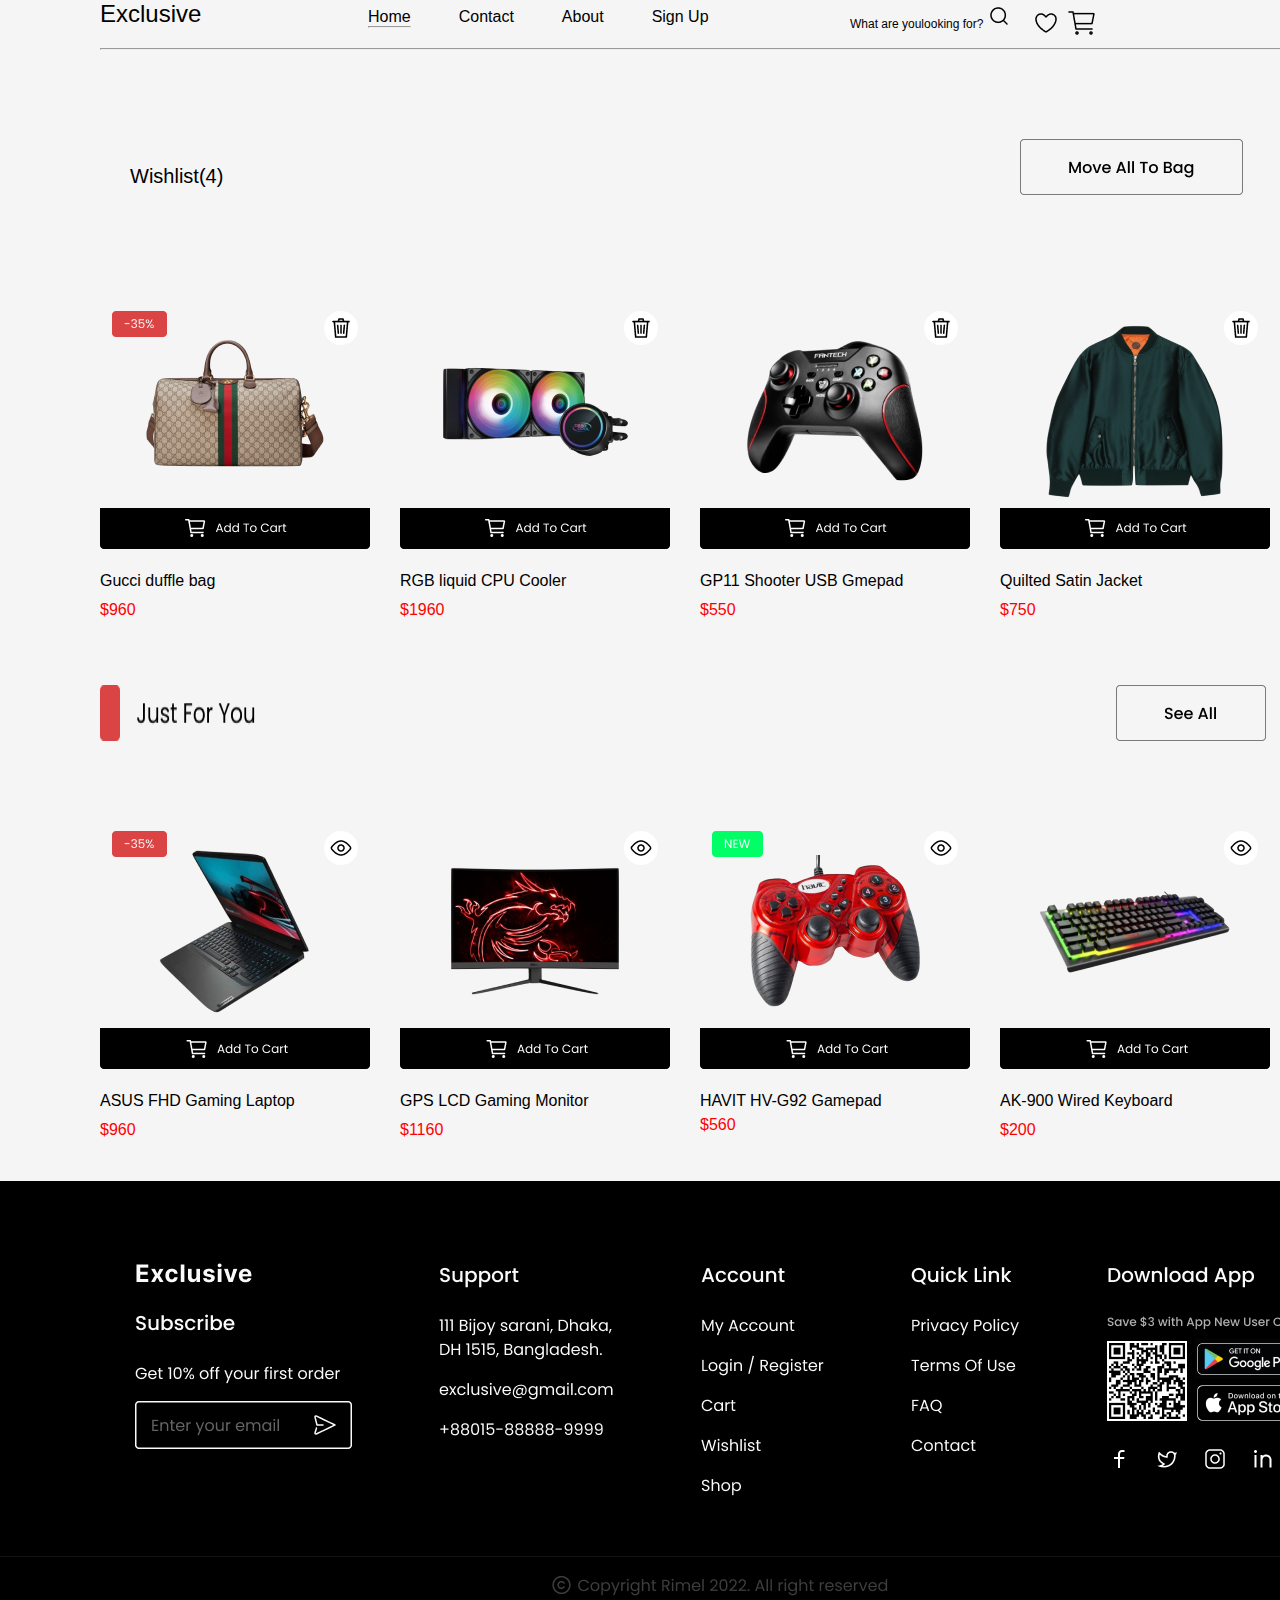
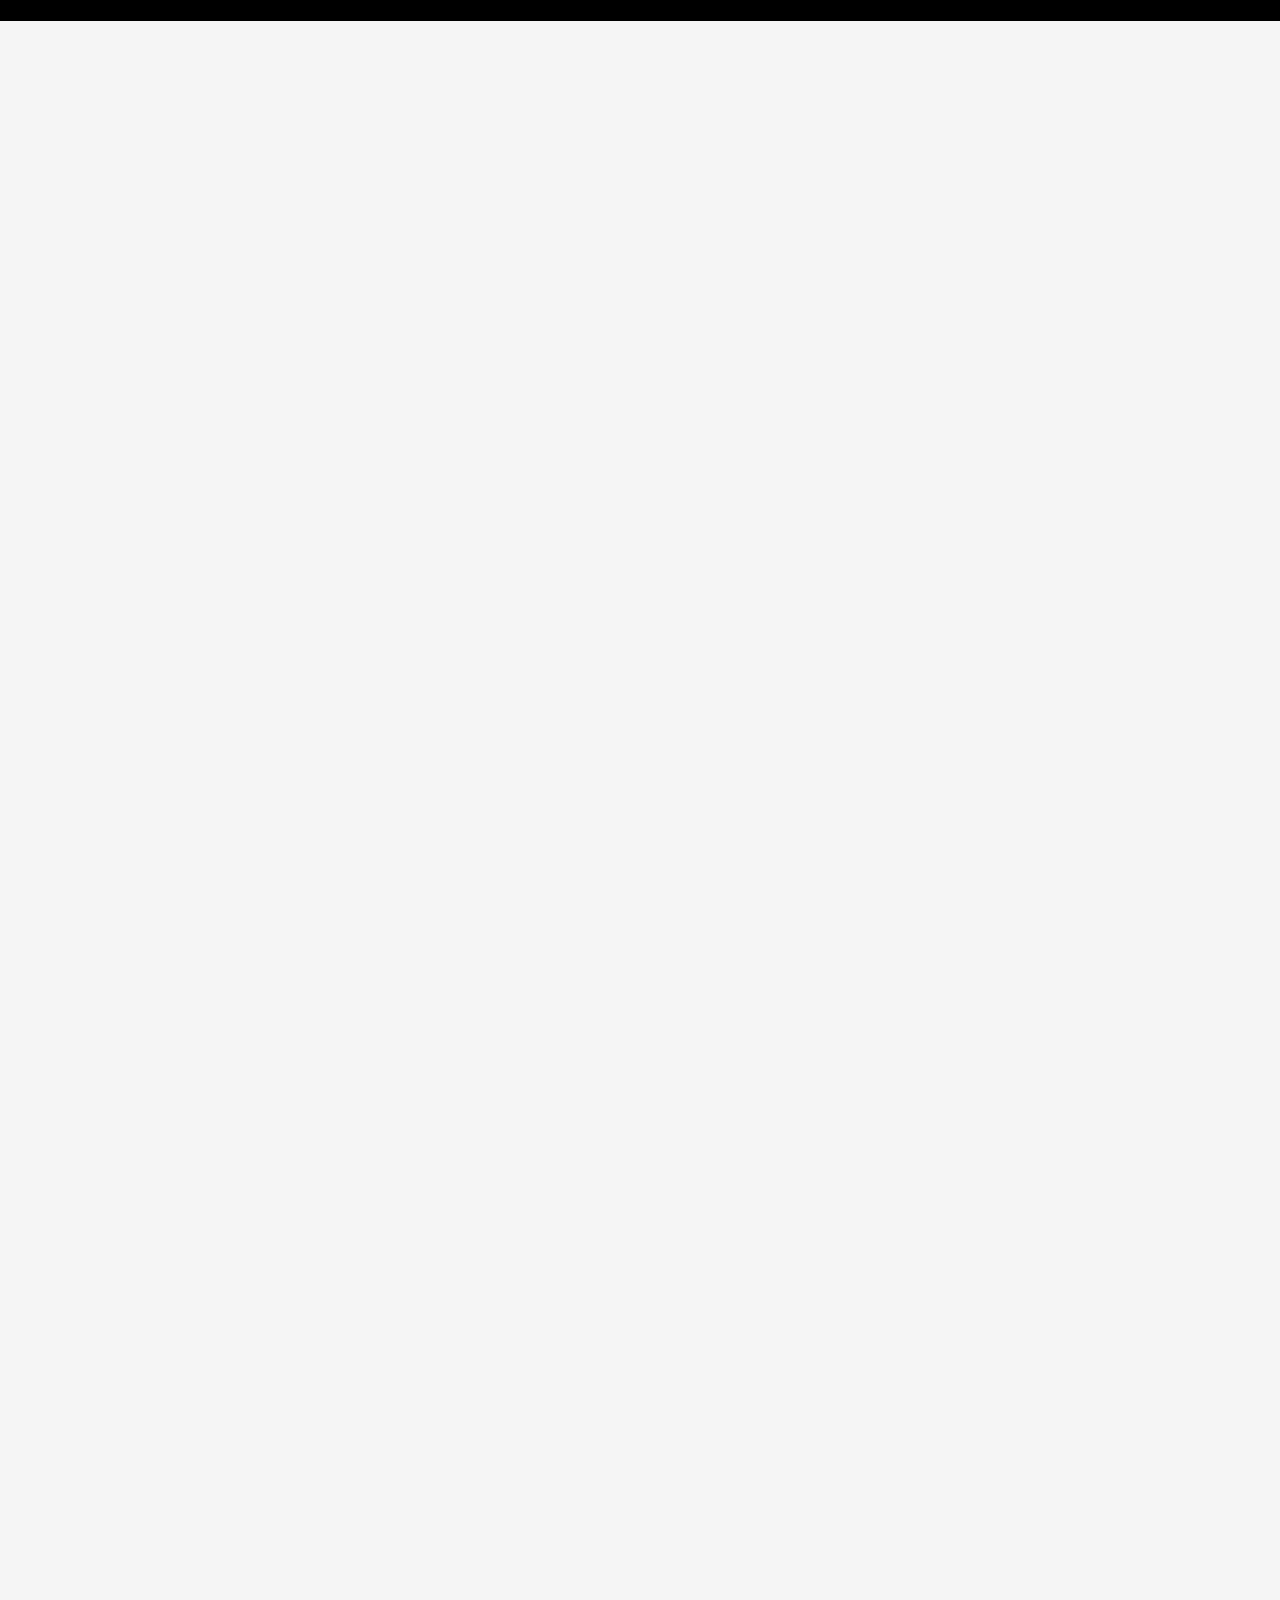
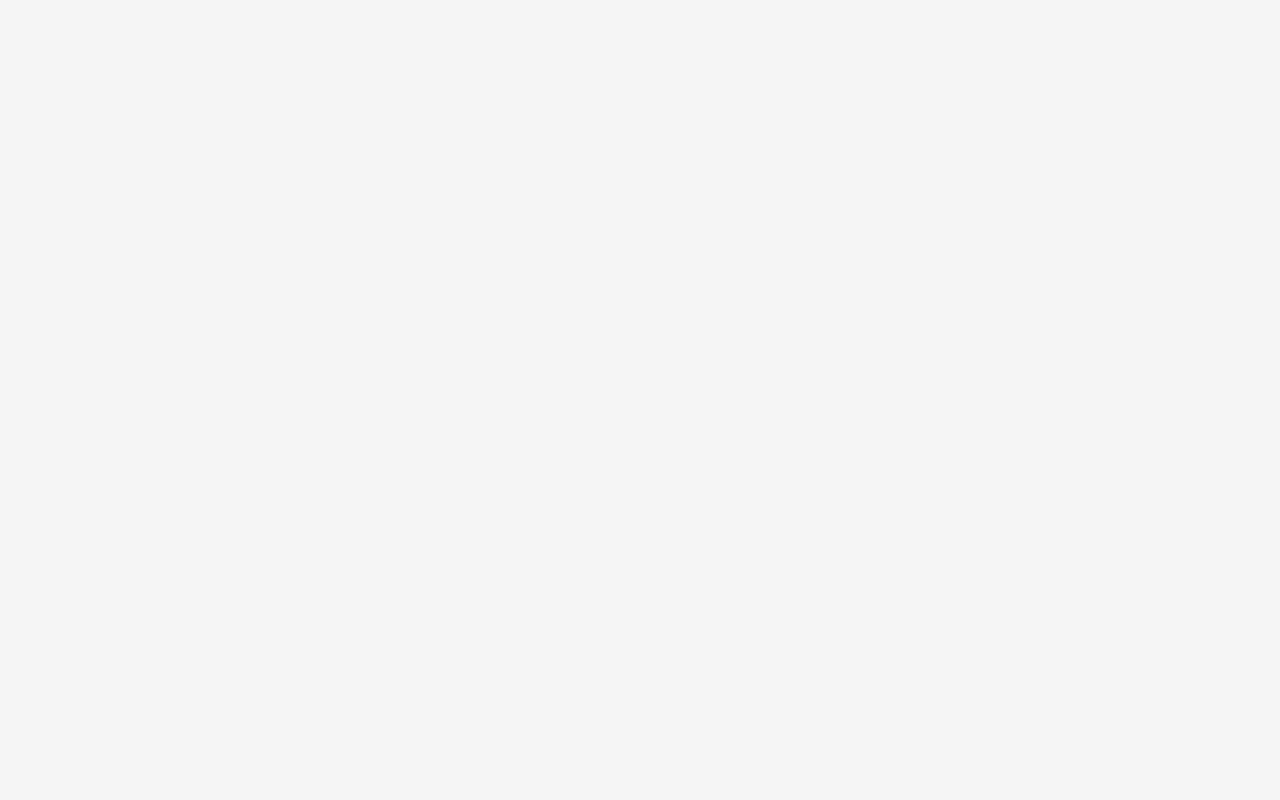
==== exprince.html @ 49f843e5 "figma-tugadi" ====
<!DOCTYPE html>
<html lang="en">

<head>
    <meta charset="UTF-8">
    <meta name="viewport" content="width=device-width, initial-scale=1.0">
    <title>Document</title>
    <link rel="stylesheet" href="exprince.css">
</head>

<body>

    <div class="obshe">

        <div class="wrapper">
            <!-- header section start -->
            <header>
                <nav>
                    <a class="logo" href="/">Exclusive</a>
                    <ul>
                        <li>
                            <a href="/index.html">Home
                                <hr>
                            </a>
                        </li>
                        <li>
                            <a href="#">Contact</a>
                        </li>
                        <li>
                            <a href="#">About</a>
                        </li>
                        <li>
                            <a href="/sign.html">Sign Up</a>
                        </li>
                    </ul>
                    <hr>
                    <p class="logo__2">What are youlooking for? <img src="images/Component 2.png"></p>
                    <section class="home-img">
                        <img width="32px" src="images/Wishlist.png" alt="">
                        <img width="32px" src="images/Cart1 with buy.png" alt="">
                    </section>
                </nav>

                <p class="ero">Wishlist(4)</p>
                <img class="ero__img" src="images/Button (1).png" alt="">
                <div class="weshlist">


                    <div class="exprins">
                        <div class="card-section">
                            <img src="images/Cart (7).png" alt="">
                            <h3>Gucci duffle bag</h3>
                            <p style="color: red;">$960</p>
                        </div>
                    </div>
                    <div class="exprins">
                        <div class="card-section">
                            <img src="images/Cart (8).png" alt="">
                            <h3>RGB liquid CPU Cooler</h3>
                            <p style="color: red;">$1960</p>
                        </div>
                    </div>
                    <div class="exprins">
                        <div class="card-section">
                            <img src="images/Cart (9).png" alt="">
                            <h3>GP11 Shooter USB Gmepad</h3>
                            <p style="color: red;">$550</p>
                        </div>
                    </div>
                    <div class="exprins">
                        <div class="card-section">
                            <img src="images/Cart (10).png" alt="">
                            <h3>Quilted Satin Jacket</h3>
                            <p style="color: red;">$750</p>
                        </div>
                    </div>
                </div>



                <div id="money" class="weshlist">

          
                    <div class="exprins">
                        <div class="card-section">
                            <img src="images/Cart (11).png" alt="">
                            <h3>ASUS FHD Gaming Laptop</h3>
                            <p style="color: red;">$960</p>
                        </div>
                    </div>
                    <div class="exprins">
                        <div class="card-section">
                            <img src="images/Cart (12).png" alt="">
                            <h3>GPS LCD Gaming Monitor</h3>
                            <p style="color: red;">$1160</p>
                        </div>
                    </div>
                    <div class="exprins">
                        <div class="card-section">
                            <img src="images/Cart (13).png" alt="">
                            <h3>HAVIT HV-G92 Gamepad
                                <p style="color: red;">$560</p>
                        </div>
                    </div>
                    <div class="exprins">
                        <div class="card-section">
                            <img src="images/Cart (14).png" alt="">
                            <h3>AK-900 Wired Keyboard </h3>
                            <p style="color: red;">$200</p>
                        </div>
                    </div>
                </div>

                <div id="noney" class="lorem">
                    <img  class="fero" src="images/Frame 785.png" alt="">
                    <img class="kerl" src="images/Button (2).png" alt="">
                </div>
            </header>
            <!-- header section end -->

            <img src="images/Footer (1).png" alt="">

</body>

</html>
---- exprince.css ----
* {
    margin: 0;
    padding: 0;
    box-sizing: border-box;
    font-family: sans-serif;
}
.obshe {
    width: 1500px;
    height: 4000px;
    flex-wrap: wrap;
    background: #F5F5F5;
}

.wrapper {
    max-width: 100%;
    min-height: 100%;
    background: #F5F5F5;
    color: #000000;
}

header {
    margin-left: 100px;
}


nav ul {
    list-style: none;
    display: flex;
    gap: 48px;
}
nav ul {
    position: relative;
    left: 268px;
    bottom: 20px;
}

nav ul a {
    text-decoration: none;
    list-style: none;
    color: #000000;
}

.logo {
    display: flex;
    text-decoration: none;
    list-style: none;
    width: 118px;
    font-size: 24px;
    background: #F5F5F5;
    color: #000000;
    gap: 148px;
}
.logo__2 {
    text-decoration: none;
    list-style: none;
    color: #000000;
    background: #F5F5F5;
    border-radius: 4px;
    padding: 7px,12px,7px,20px;
    gap: 16px;
    font-size: 12px;
}
.logo__2 {
    position: relative;
    left: 750px;
    bottom: 46px;
}
.home-img {
    gap: 30px;
}
.home-img {
    position: relative;
    left: 930px;
    bottom: 70px;
}
.home-fashion {
    width: 217px;
    height: 344px;
    top: 182px;
    left: 135px;
}

.img-1 {
    position: relative;
    top: 9px;
}
.img__2 {
    position: relative;
    top: 9px;
}
ol li {
    text-decoration: none;
    list-style: none;
    gap: 16px;
}

.ero {
    font-weight: 400;
    font-size: 20px;
    line-height: 26px;
}

.ero {
    position: relative;
    left: 30px;
    top: 50px;
}

.ero__img {
    position: relative;
    left: 920px;
}

.move  {
    border-radius: 4px;
    border: 1px solid black;
    padding: 16px,48px,16px,48px;
    gap: 10px;
}

.weshlist {
    display: flex;
    margin-top: 100px;
    gap: 30px;
}

#money {
    position: relative;
    top: 100px;
}

.exprins {
    display: flex;
}

.card-section h3 {
    font-weight: 500;
    font-size: 16px;
    line-height: 24px;
    margin-top: 16px;
    margin-bottom: 8px;
}

.lorem {
    display: flex;
    margin-top: 40px;
    margin-bottom: 40px;
    gap: 860px;
}

.lorem {
    position: relative;
    bottom: 400px;
}
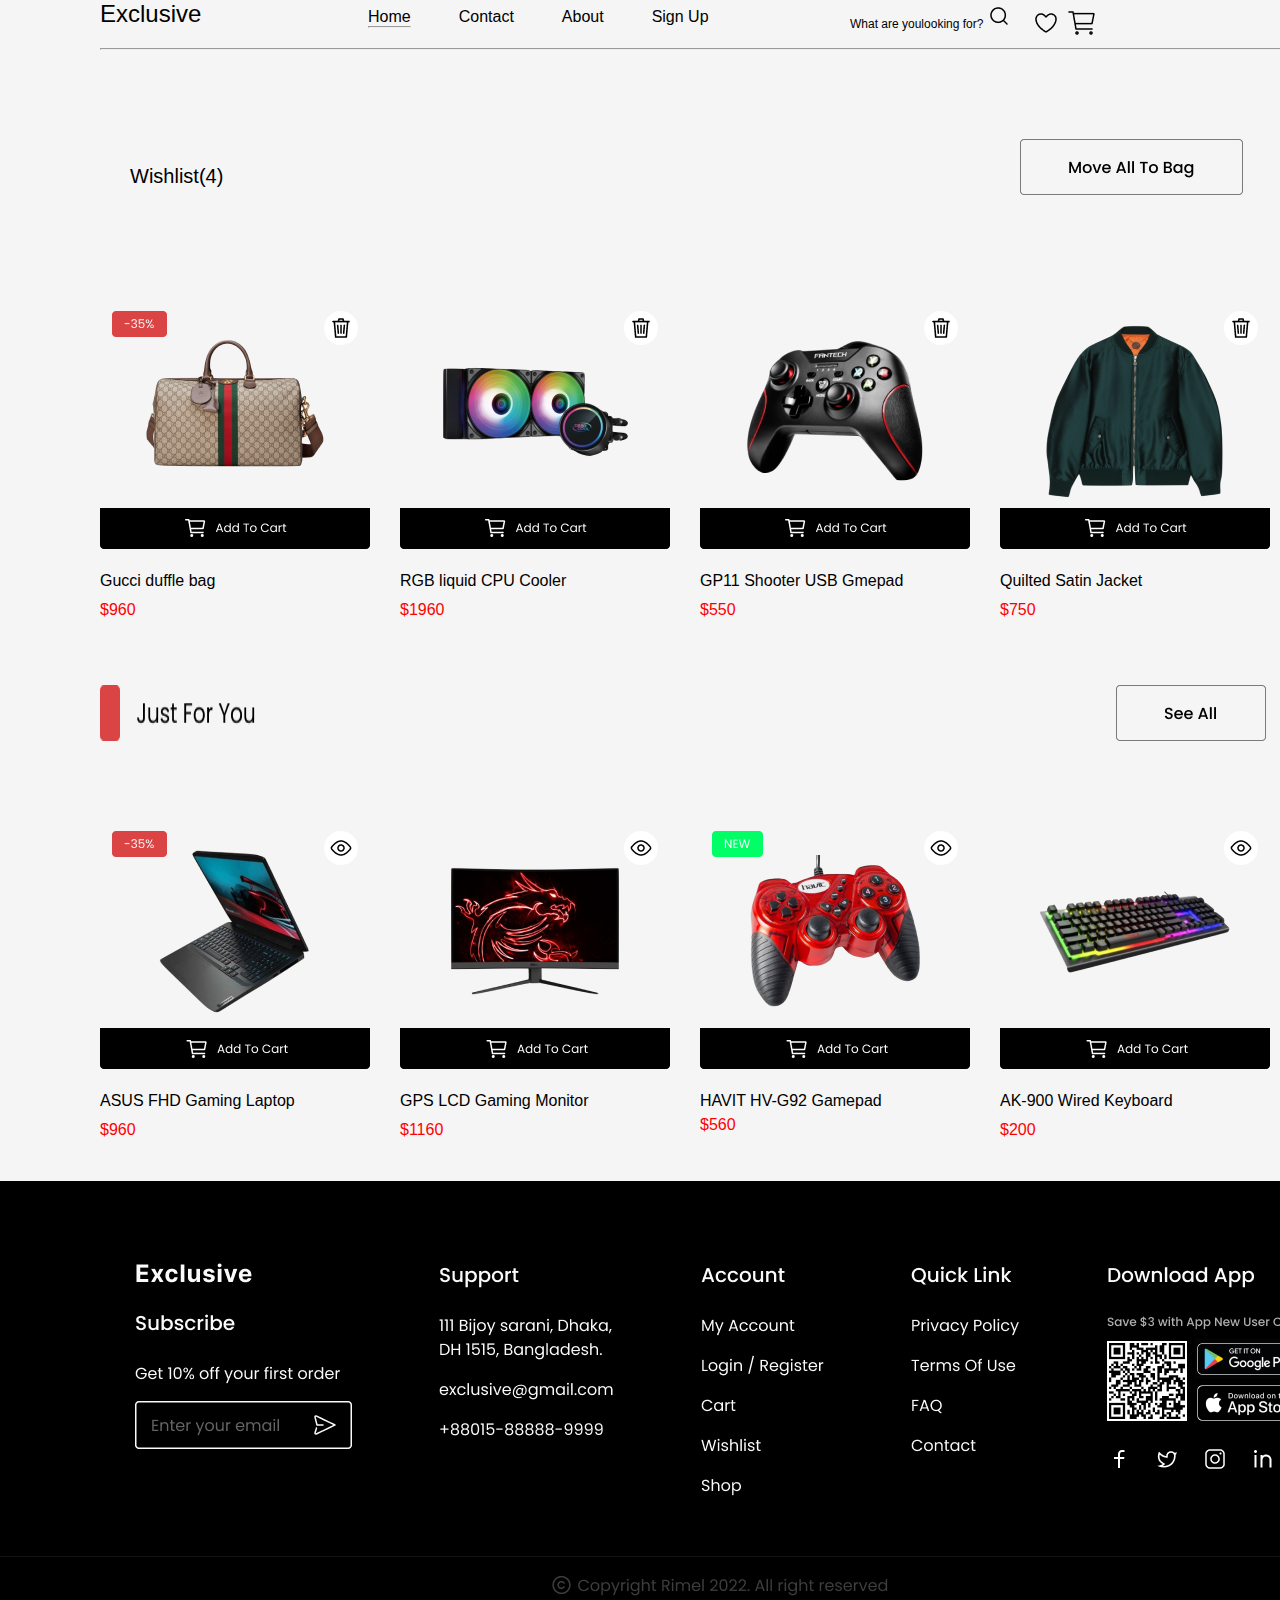
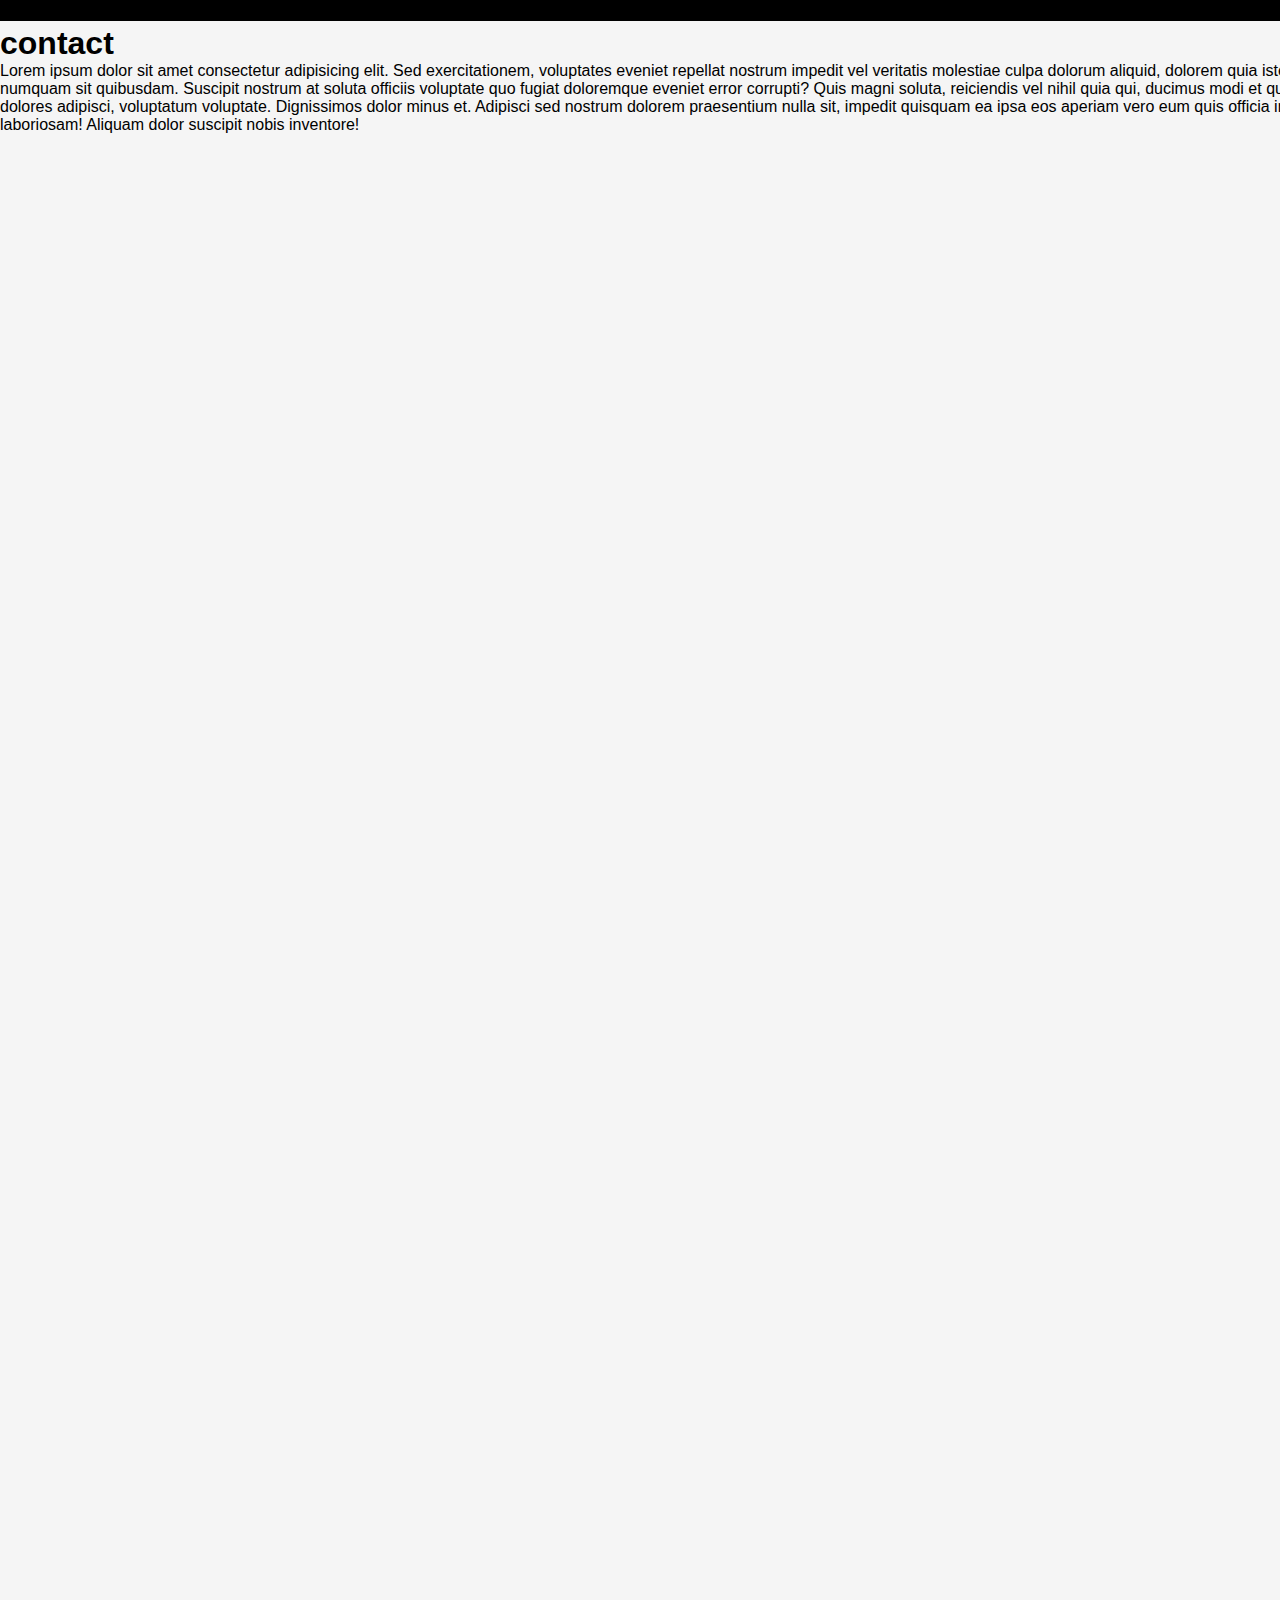
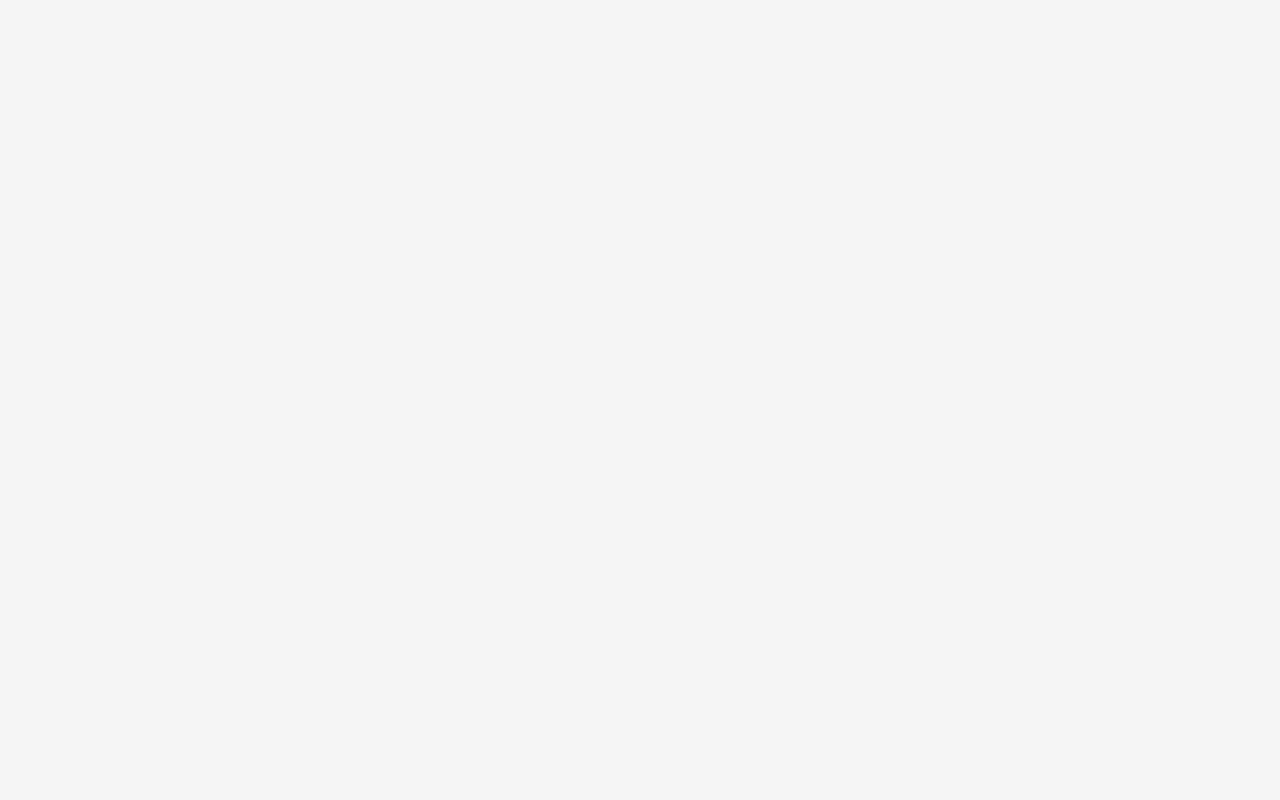
==== commit 29aa343a: "contact tugadi" ====
--- a/exprince.html
+++ b/exprince.html
@@ -80,7 +80,7 @@
 
                 <div id="money" class="weshlist">
 
-          
+
                     <div class="exprins">
                         <div class="card-section">
                             <img src="images/Cart (11).png" alt="">
@@ -112,7 +112,7 @@
                 </div>
 
                 <div id="noney" class="lorem">
-                    <img  class="fero" src="images/Frame 785.png" alt="">
+                    <img class="fero" src="images/Frame 785.png" alt="">
                     <img class="kerl" src="images/Button (2).png" alt="">
                 </div>
             </header>
@@ -120,6 +120,20 @@
 
             <img src="images/Footer (1).png" alt="">
 
+            <section>
+                <h1>contact</h1>
+
+                <p>Lorem ipsum dolor sit amet consectetur adipisicing elit. Sed exercitationem, voluptates eveniet
+                    repellat nostrum impedit vel veritatis molestiae culpa dolorum aliquid, dolorem quia iste eaque,
+                    dolor voluptas numquam sit quibusdam.
+                    Suscipit nostrum at soluta officiis voluptate quo fugiat doloremque eveniet error corrupti? Quis
+                    magni soluta, reiciendis vel nihil quia qui, ducimus modi et quod earum exercitationem dolores
+                    adipisci, voluptatum voluptate.
+                    Dignissimos dolor minus et. Adipisci sed nostrum dolorem praesentium nulla sit, impedit quisquam ea
+                    ipsa eos aperiam vero eum quis officia inventore ad numquam laboriosam! Aliquam dolor suscipit nobis
+                    inventore!</p>
+            </section>
+
 </body>
 
 </html>